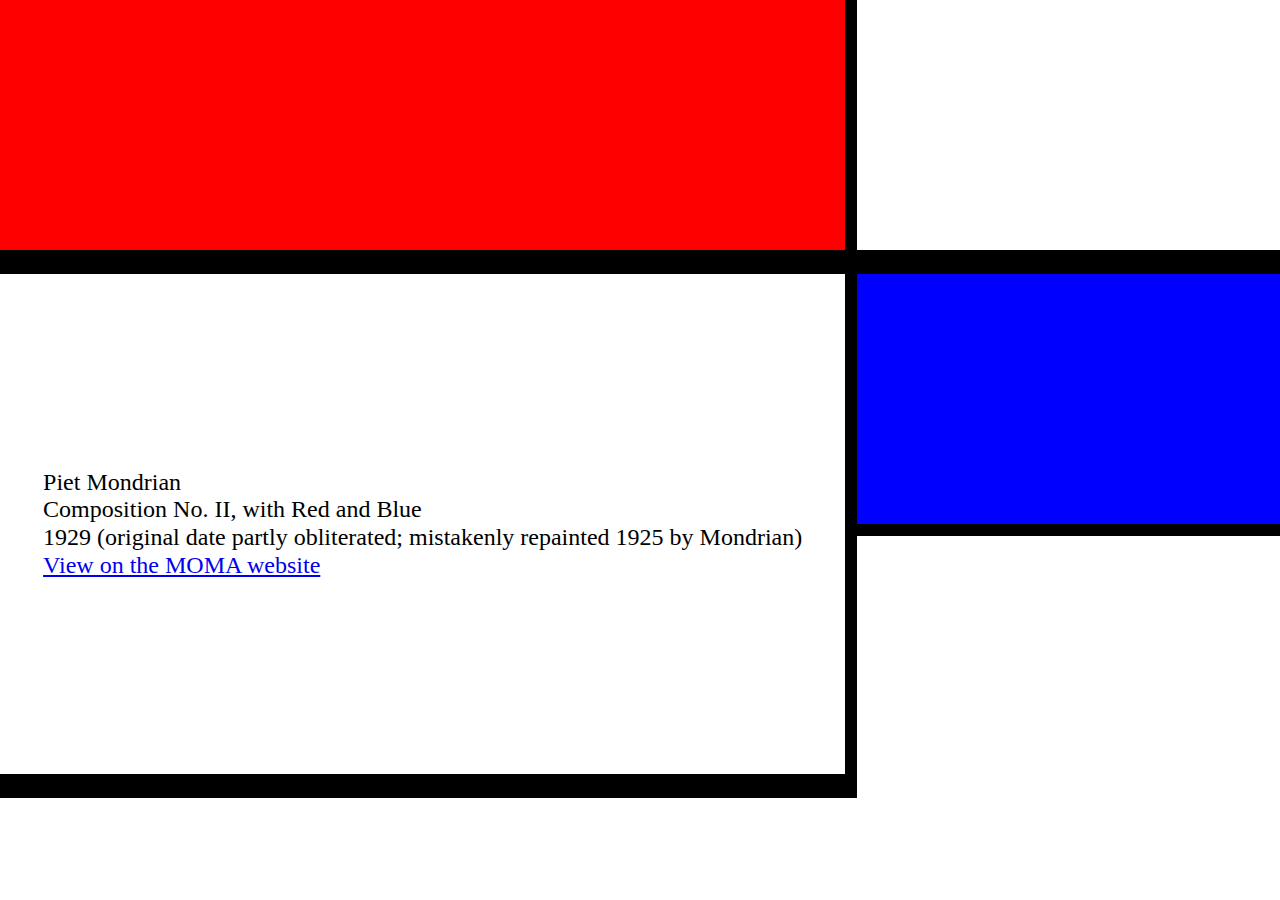
==== index2.html @ 4fb2bd9c "FIRST COMMIT" ====
<!DOCTYPE html>
<html lang="en">
<head>
    <meta charset="UTF-8">
    <meta name="viewport" content="width=device-width, initial-scale=1.0">
    <link rel="stylesheet" href="normalize.css">
    <link rel="stylesheet" href="style.css">
    <title>Composition No. II, with Red and Blue</title>
    <style>
        .rectangle1 {
          background-color: red;
        }
        .rectangle2 {
          background-color: white;
        }
        .rectangle3 {
          background-color: white;
        }
        .rectangle4 {
          background-color: blue;
        }
        .rectangle5 {
          background-color: white;
        }
        </style>
</head>
<body>
    <div class="flex-container">
        <div class="rectangle1 one"></div>
        <div class="rectangle2 two"></div>
    </div>
    <div class="container">
        <div class="rectangle3 one">
            <p>Piet Mondrian
                <br>
                Composition No. II, with Red and Blue
                <br>
                1929 (original date partly obliterated; mistakenly repainted 1925 by Mondrian)
                <br>
                <a href="https://www.moma.org/collection/works/79816?artist_id=4057&page=1&sov_referrer=artist">View on the MOMA website</a>
            </p>
        </div>
        <a href="index.html" class= "rectangle4 two"></a>
    </div>
</body>
</html>
---- style.css ----
body, html {
    position: relative;
    background: #FFFFFF;
}
.one {
    background: #aaa;
    align-items: center;
    display: flex;
    justify-content: center;
    width: 1000px;
}
.two {
    background: #aaa;
    align-items: center;
    display: flex;
    justify-content: center;
    width: 500px;
}
.flex-container {
    display: flex;
    flex-wrap: nowrap;
    flex-direction: row;
    justify-content: flex-start;
}
.rectangle1 {
    display: flex;
    border-width: 0 12px 12px 0;
    border-style: none solid solid none;
    border-color: black;
    height: 250px;
}
.rectangle2 {
    display: flex;
    border-width: 0 0 12px 0;
    border-style: none none solid solid;
    border-color: black;
    height: 250px;
}
.container {
    display: flex;
    flex-wrap: nowrap;
    flex-direction: row;
    justify-content: flex-start;
}
.rectangle3 {
    display: flex;
    border-width: 12px 12px 24px 0; 
    border-style: solid solid solid none;
    border-color: black;
    height: 500px;
}
.rectangle4 {
    display: flex;
    border-width: 12px 0 12px 0; 
    border-style: solid none solid solid;
    border-color: black;
    height: 250px;
}
p {
    font-family: 'Times New Roman', Times, serif;
    font-size: 24px;
    font-style: normal;
    color: black;
}
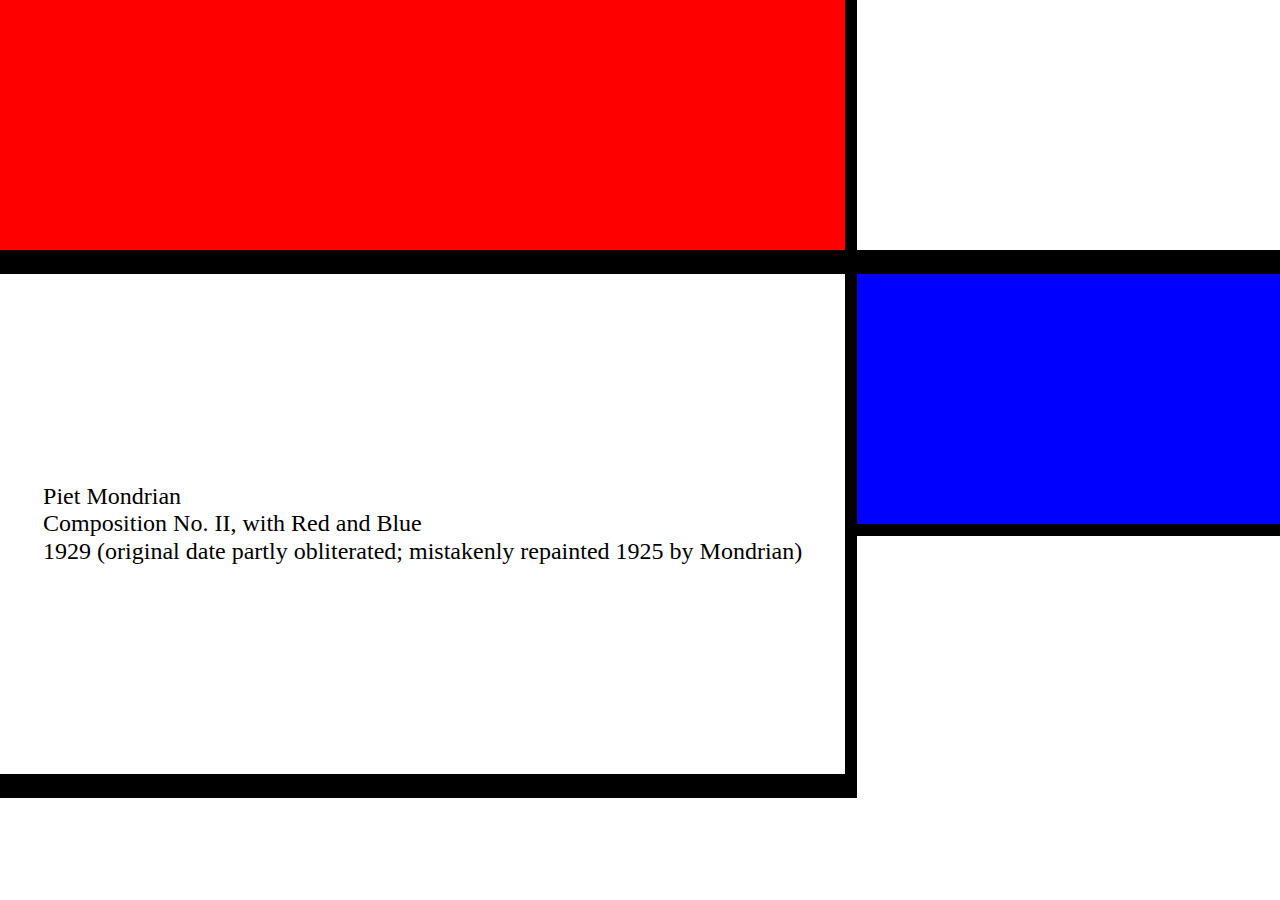
==== commit 95995c9a: "commit 2" ====
--- a/index2.html
+++ b/index2.html
@@ -37,7 +37,7 @@
                 <br>
                 1929 (original date partly obliterated; mistakenly repainted 1925 by Mondrian)
                 <br>
-                <a href="https://www.moma.org/collection/works/79816?artist_id=4057&page=1&sov_referrer=artist">View on the MOMA website</a>
+                <!-- <a href="https://www.moma.org/collection/works/79816?artist_id=4057&page=1&sov_referrer=artist">View on the MOMA website</a> -->
             </p>
         </div>
         <a href="index.html" class= "rectangle4 two"></a>
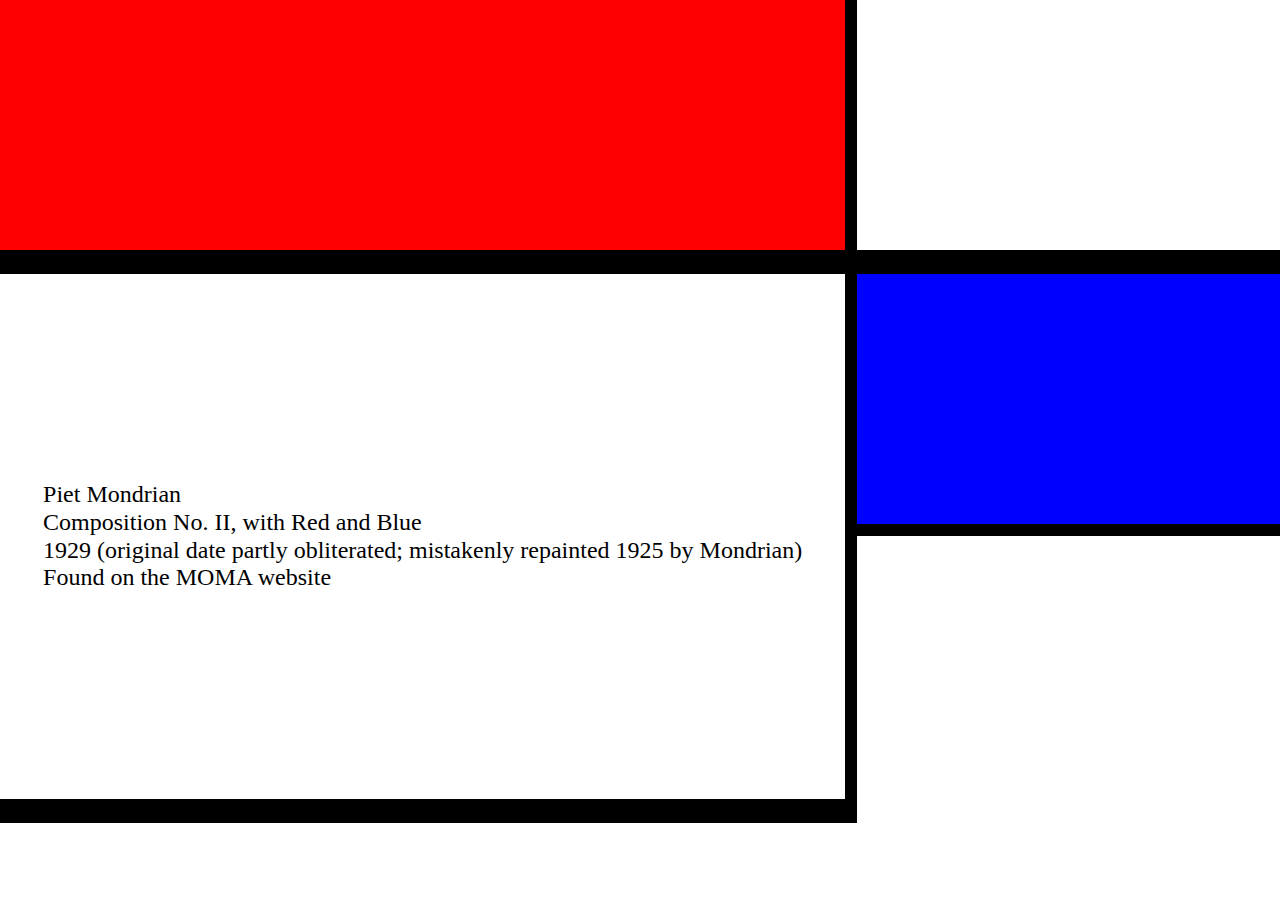
==== commit a13284c8: "commit three" ====
--- a/index2.html
+++ b/index2.html
@@ -37,7 +37,7 @@
                 <br>
                 1929 (original date partly obliterated; mistakenly repainted 1925 by Mondrian)
                 <br>
-                <!-- <a href="https://www.moma.org/collection/works/79816?artist_id=4057&page=1&sov_referrer=artist">View on the MOMA website</a> -->
+                Found on the MOMA website
             </p>
         </div>
         <a href="index.html" class= "rectangle4 two"></a>
--- a/style.css
+++ b/style.css
@@ -6,15 +6,15 @@
     background: #aaa;
     align-items: center;
     display: flex;
+    width: 1000px;
     justify-content: center;
-    width: 1000px;
 }
 .two {
     background: #aaa;
     align-items: center;
     display: flex;
+    width: 500px;
     justify-content: center;
-    width: 500px;
 }
 .flex-container {
     display: flex;
@@ -47,7 +47,7 @@
     border-width: 12px 12px 24px 0; 
     border-style: solid solid solid none;
     border-color: black;
-    height: 500px;
+    height: 525px;
 }
 .rectangle4 {
     display: flex;
@@ -62,3 +62,18 @@
     font-style: normal;
     color: black;
 }
+@media only sreen and (max-width: 480px) {
+    .rectangle1 {
+        display: flex;
+        border-width: 0 12px 12px 0;
+        border-style: none solid solid none;
+        border-color: black;
+        height: 170px;
+    }
+    .rectangle2 {
+        display: flex;
+        border-width: 0 0 12px 0;
+        border-style: none none solid solid;
+        border-color: black;
+        height: 170px;
+}
